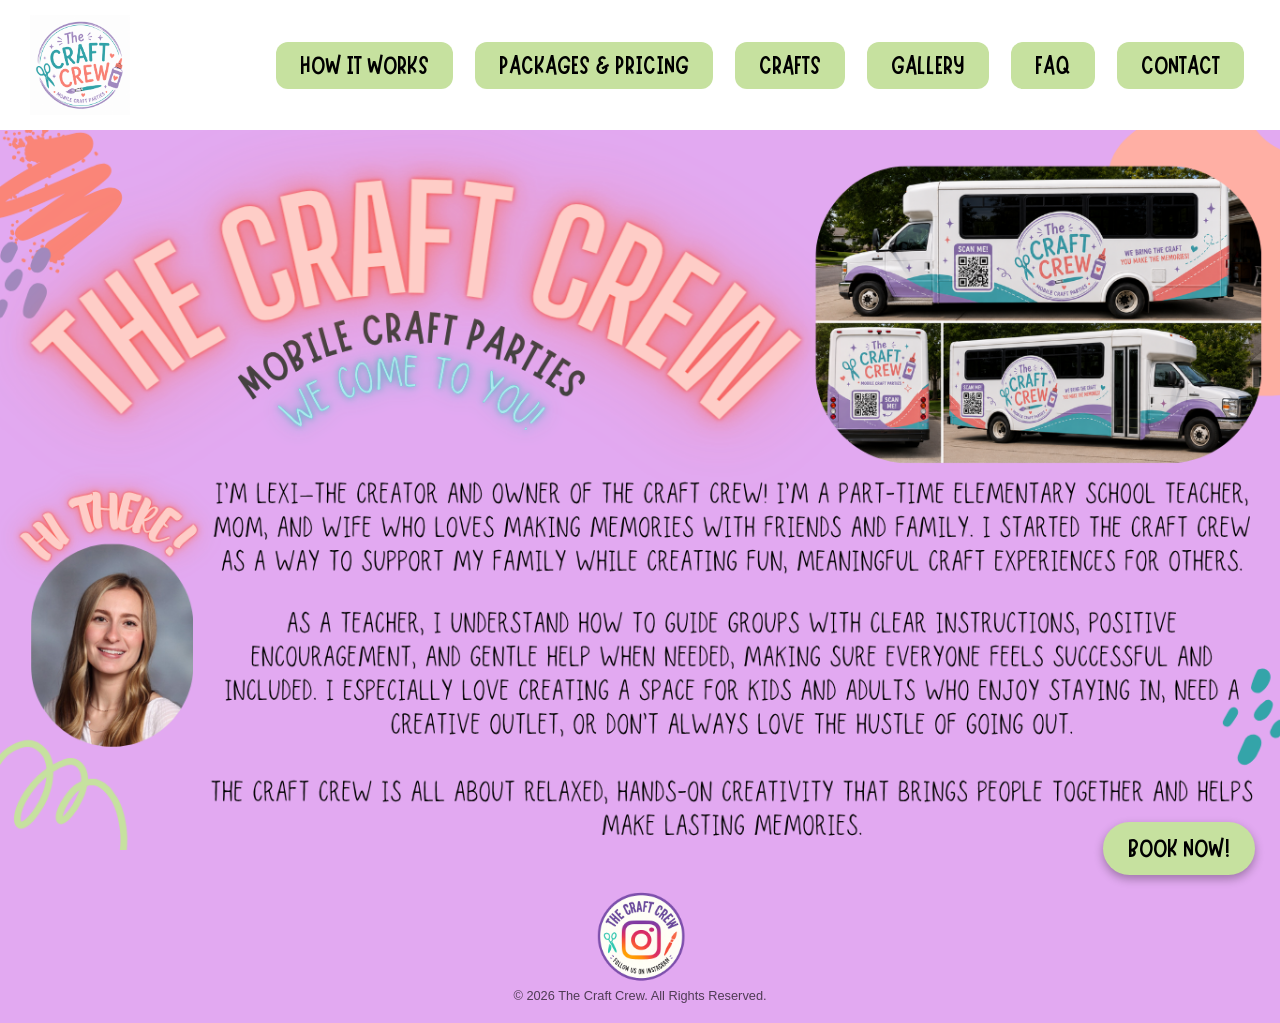
==== index.html @ c90b9ff0 "Initial Craft Crew website" ====
<!DOCTYPE html>
<html lang="en">
<head>
  <meta charset="UTF-8" />
  <meta name="viewport" content="width=device-width, initial-scale=1.0" />
  <title>The Craft Crew | Mobile Craft Party Bus</title>
  <link rel="stylesheet" href="styles.css" />
</head>

<body>
  <header class="header">
    <div class="logo">
        <div class="logo">
  <a href="index.html">
    <img src="images/logo.png" alt="The Craft Crew Logo">
  </a>
</div>
    </div>
<div class="menu-toggle" id="menu-toggle">
    ☰
</div>

<nav class="nav" id="nav-menu">
    <a href="works.html">HOW IT WORKS</a>
    <a href="pricing.html">PACKAGES & PRICING</a>
    <a href="crafts.html">CRAFTS</a>
    <a href="gallery.html">GALLERY</a>
    <a href="faq.html">FAQ</a>
    <a href="contact.html">CONTACT</a>
</nav>
  </header>

<body>

    <img src="images/index.png" alt="About Me" class="full-page-image">

    <script>
const menuToggle = document.getElementById('menu-toggle');
const navMenu = document.getElementById('nav-menu');

menuToggle.addEventListener('click', () => {
    navMenu.classList.toggle('active');
});
</script>

</body>

    <a href ="https://thecraftcrew.square.site/" class="book-now-btn" target="_blank">BOOK NOW!</a>
  </main>

  <footer>

    <div class="footer-content">

        <a href="https://www.instagram.com/craftcrewut/"
           target="_blank"
           class="instagram-footer-link">

            <img src="images/instagram.png"
                 alt="Follow The Craft Crew on Instagram"
                 class="footer-instagram">

        </a>

    </div>
<div class="copyright">
    © <script>document.write(new Date().getFullYear())</script>
    The Craft Crew. All Rights Reserved.
</div>    
</footer>
</body>
</html>
---- styles.css ----
:root {
--purple: #7b4fc4;
--teal: #18b6b7;
--coral: #ff6b6b;
--pink: #ffdce8;
--cream: #fff8ef;
--dark: #2f2f2f;
}

@font-face {
font-family: 'Marykate';
src: url('fonts/marykate-regular.ttf') format('truetype');
}

@font-face {
font-family: 'Brusher';
src: url('fonts/Brusher.ttf') format('truetype');
}

@font-face {
font-family: 'Seattle';
src: url('fonts/SeattleSans.TTF') format('truetype');
}

* {
  box-sizing: border-box;
  }

html {
scroll-behavior: smooth;
}

body {
margin: 0;
overflow-x: hidden;
background: #e2a9f1;
color: var(--dark);
font-family: 'Brusher', sans-serif;
font-size: 16px;
}

img {
max-width: 100%;
height: auto;
display: block;
}

/* HEADER */

.header {
display: flex;
justify-content: space-between;
align-items: center;
padding: 18px 48px;
background: white;
font-family: 'Marykate', sans-serif;
}

.logo {
font-size: clamp(2rem, 4vw, 3rem);
color: var(--purple);
}

.nav {
display: flex;
flex-wrap: wrap;
justify-content: center;
}

.nav a {
margin: 6px;
padding: 12px 24px;
border-radius: 12px;
text-decoration: none;
background: #c6e19f;
color: black;
font-size: clamp(1rem, 2vw, 1.8rem);
}

.book-btn {
background: var(--coral);
color: white;
}

/* HERO */

.hero {
display: flex;
align-items: center;
gap: 40px;
padding: 40px 70px;
}

.hero h1 {
font-family: 'Brusher', sans-serif;
font-size: clamp(2.5rem, 6vw, 4.5rem);
line-height: 1.1;
color: var(--purple);
}

.hero h1 span {
color: var(--teal);
}

.hero .red {
color: var(--coral);
}

.hero img {
border-radius: 28px;
}

/* BUTTONS */

.cta {
display: inline-block;
margin-top: 25px;
padding: 18px 28px;
background: var(--coral);
color: white;
border-radius: 14px;
text-decoration: none;
font-size: 1.4rem;
box-shadow: 0 5px 0 #d94f4f;
}

/* TITLES */

.section-title {
text-align: center;
color: var(--purple);
font-size: clamp(2rem, 4vw, 3rem);
margin: 35px 0;
}

/* FEATURES */

.features {
display: grid;
grid-template-columns: repeat(5, 1fr);
gap: 20px;
padding: 20px 60px 45px;
text-align: center;
}

.feature {
padding: 10px 20px;
}

.feature .icon {
font-size: 45px;
}

.feature h3 {
color: var(--teal);
}

/* THEMES */

.themes {
padding: 35px 50px;
}

.theme-grid {
display: grid;
grid-template-columns: repeat(auto-fit, minmax(220px, 1fr));
gap: 18px;
}

.card {
background: white;
border-radius: 14px;
overflow: hidden;
box-shadow: 0 4px 14px rgba(0,0,0,.12);
text-align: center;
}

.card h3 {
color: var(--purple);
}

/* PROMO */

.promo {
display: grid;
grid-template-columns: 1fr 1fr;
gap: 35px;
align-items: center;
padding: 50px 80px;
}

.promo img {
border-radius: 18px;
box-shadow: 0 8px 20px rgba(0,0,0,.2);
}

/* CTA SECTION */

.bottom-cta {
background: var(--purple);
color: white;
display: flex;
justify-content: center;
gap: 25px;
align-items: center;
padding: 35px;
text-align: center;
}

/* FOOTER */

footer {
text-align: center;
padding: 25px;
color: black;
font-size: clamp(1rem, 2vw, 2rem);
}

/* FLOATING BOOK BUTTON */

.book-now-btn {
position: fixed;
bottom: 25px;
right: 25px;
background: #c6e19f;
color: black;

padding: 15px 25px;
border-radius: 999px;

text-decoration: none;
font-family: 'Marykate';
font-size: clamp(1rem, 2vw, 1.8rem);

box-shadow: 0 4px 10px rgba(0,0,0,.3);

z-index: 1000;

}

/* FLOATING TOP BUTTON */

.back-to-top {
position: fixed;
bottom: 25px;
left: 25px;
background: #c6e19f;
color: black;

padding: 14px 22px;
border-radius: 999px;

text-decoration: none;
font-family: 'Marykate';
font-size: clamp(1rem, 2vw, 1.6rem);

z-index: 9999;

}

/* CRAFT PICKER */

.craft-picker {
position: relative;
max-width: 1366px;
margin: auto;
}

.craft-picker img {
width: 100%;
}

/* clickable areas */

.craft-link {
position: absolute;
display: block;
}

/* Adjust these if needed */

.frame {
left: 1.5%;
top: 28%;
width: 15.5%;
height: 60%;
}

.lantern {
left: 17.5%;
top: 28%;
width: 18%;
height: 60%;
}

.slime {
left: 36%;
top: 28%;
width: 15%;
height: 60%;
}

.texture {
left: 52%;
top: 28%;
width: 16%;
height: 60%;
}

.cactus {
left: 69%;
top: 28%;
width: 14.75%;
height: 60%;
}

.door-sign {
left: 84%;
top: 28%;
width: 15%;
height: 60%;
}

/* MOBILE */

@media (max-width: 768px) {

.header {
    flex-direction: column;
    padding: 15px;
    text-align: center;
}

.hero {
    flex-direction: column;
    padding: 20px;
    text-align: center;
}

.features {
    grid-template-columns: 1fr;
    padding: 20px;
}

.promo {
    grid-template-columns: 1fr;
    padding: 20px;
}

.bottom-cta {
    flex-direction: column;
}

.nav a {
    padding: 10px 14px;
    font-size: 1rem;
}

.book-now-btn {
    bottom: 15px;
    right: 15px;
    padding: 10px 16px;
}

.back-to-top {
    bottom: 15px;
    left: 15px;
    padding: 10px 16px;
}


}

.header {
    position: sticky;
    top: 0;
    z-index: 9999;

    background: white;

    display: flex;
    justify-content: space-between;
    align-items: center;

    padding: 15px 30px;
}

.nav {
    display: flex;
    gap: 10px;
}

.menu-toggle {
    display: none;
}

@media (max-width: 768px) {

    .header {
        flex-wrap: wrap;
        justify-content: space-between;
    }

    .menu-toggle {
        display: block;

        font-size: 2rem;
        cursor: pointer;

        color: var(--purple);

        padding: 10px;
    }

    .nav {
        display: none;

        width: 100%;
        flex-direction: column;

        margin-top: 10px;
    }

    .nav.active {
        display: flex;
    }

    .nav a {
        width: 100%;
        text-align: center;

        margin: 5px 0;
        padding: 15px;

        font-size: 1.1rem;
    }
}

.logo img {
    width: 100px;
    height: auto;
}

@media (max-width: 768px) {
    .logo img {
        width: 80px;
    }
}

.contact-page {
    position: relative;
    max-width: 1366px;
    margin: auto;
}

.contact-page img {
    width: 100%;
    display: block;
}

.contact-link {
    position: absolute;
    display: block;

    /* Turn on to see hitboxes */
    /* background: rgba(255,0,0,.25); */
}

.instagram-link {
    left: 4.5%;
    top: 44%;

    width: 30%;
    height: 18%;
}

.chat-link {
    left: 3%;
    top: 69.5%;

    width: 11.5%;
    height: 12%;
}

.footer-content {
    display: flex;
    justify-content: center;
    align-items: center;
    flex-wrap: wrap;

    gap: 15px;
    padding: 20px;
}

.footer-instagram {
    width: clamp(70px, 12vw, 140px);
    height: auto;

    display: block;

    transition: transform .3s ease;
}

.footer-instagram:hover {
    transform: scale(1.08);
}

footer {
    text-align: center;
    padding: 20px;
}

.footer-content {
    display: flex;
    flex-direction: column;
    align-items: center;
    gap: 10px;
}

.copyright {
    margin-top: -15px;
    font-size: 0.8rem;
    color: rgba(0,0,0,.65);
    font-family: Arial, sans-serif;
}

.instagram-overlay {
    position: absolute;

    left: 0%;
    top: 44%;

    width: clamp(70px, 18%, 220px);

    z-index: 100;
}

.instagram-badge {
    width: 100%;
    height: auto;
    display: block;
}

#top,
#picture-frame,
#lantern,
#slime,
#texture,
#cactus,
#door-sign {
    scroll-margin-top: 170px;
}
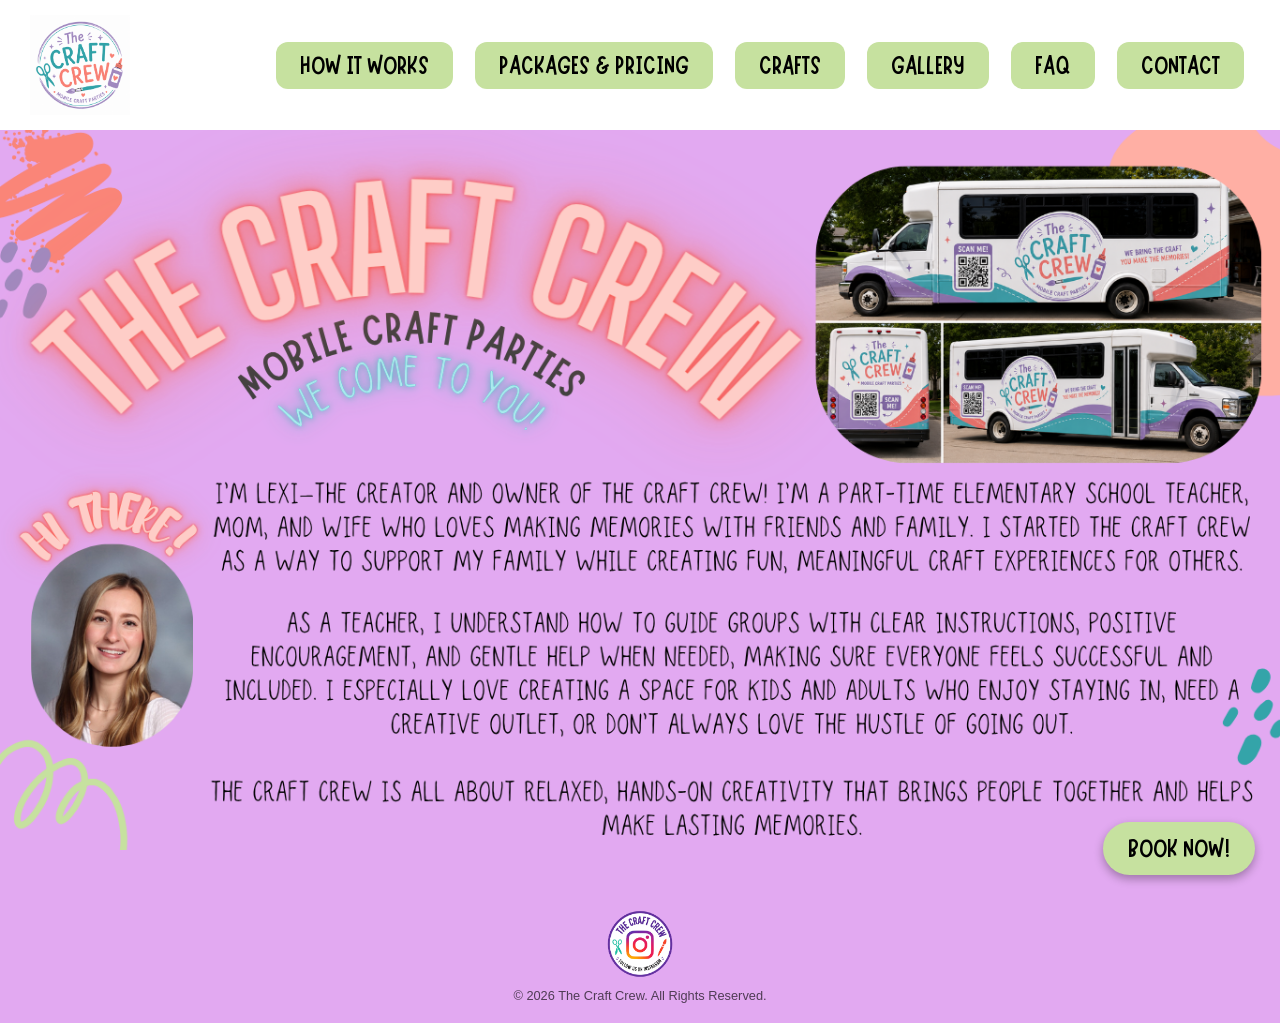
==== commit 3d15a864: "added tracker" ====
--- a/index.html
+++ b/index.html
@@ -5,6 +5,15 @@
   <meta name="viewport" content="width=device-width, initial-scale=1.0" />
   <title>The Craft Crew | Mobile Craft Party Bus</title>
   <link rel="stylesheet" href="styles.css" />
+  <!-- Google tag (gtag.js) -->
+<script async src="https://www.googletagmanager.com/gtag/js?id=G-7KCT0L27BH"></script>
+<script>
+  window.dataLayer = window.dataLayer || [];
+  function gtag(){dataLayer.push(arguments);}
+  gtag('js', new Date());
+
+  gtag('config', 'G-7KCT0L27BH');
+</script>
 </head>
 
 <body>
--- a/styles.css
+++ b/styles.css
@@ -493,7 +493,7 @@
 }
 
 .footer-instagram {
-    width: clamp(70px, 12vw, 140px);
+    width: clamp(150px, 15vw, 300px);
     height: auto;
 
     display: block;
@@ -518,27 +518,10 @@
 }
 
 .copyright {
-    margin-top: -15px;
+    margin-top: -30px;
     font-size: 0.8rem;
     color: rgba(0,0,0,.65);
     font-family: Arial, sans-serif;
-}
-
-.instagram-overlay {
-    position: absolute;
-
-    left: 0%;
-    top: 44%;
-
-    width: clamp(70px, 18%, 220px);
-
-    z-index: 100;
-}
-
-.instagram-badge {
-    width: 100%;
-    height: auto;
-    display: block;
 }
 
 #top,
